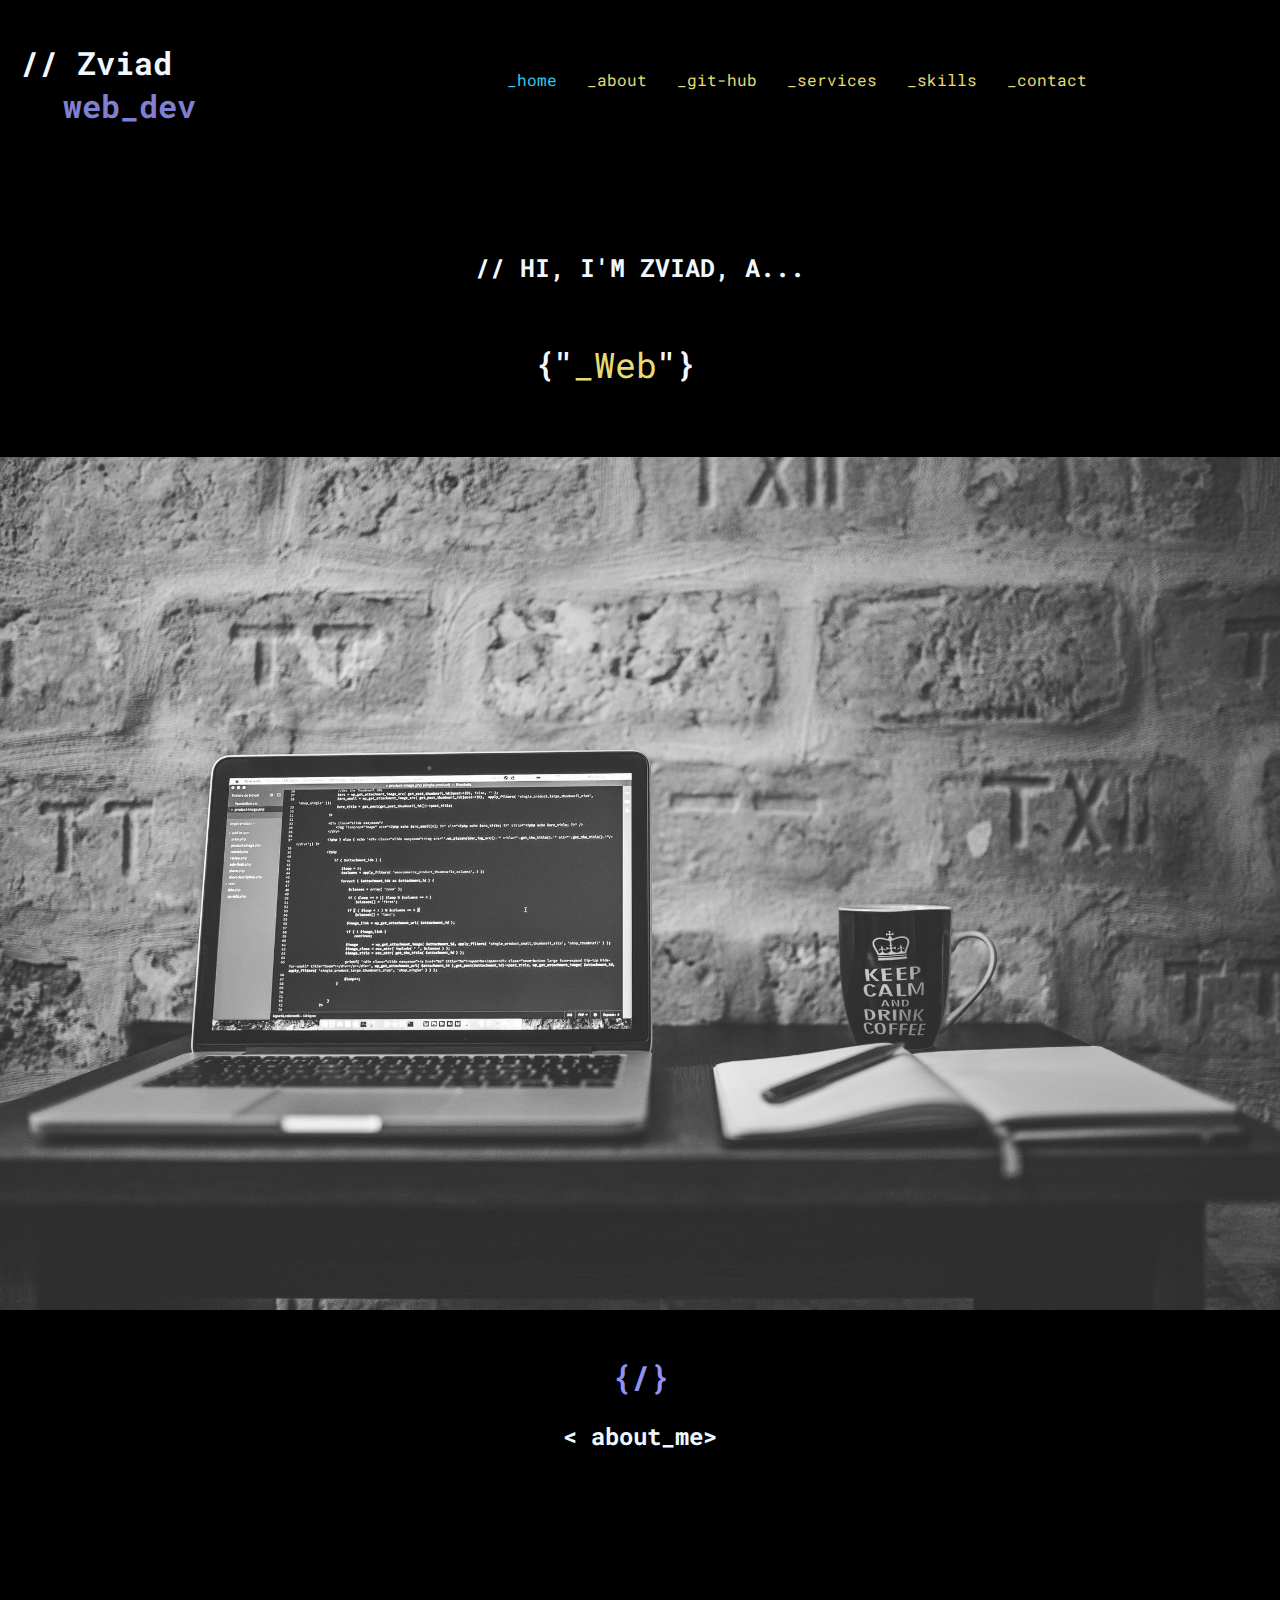
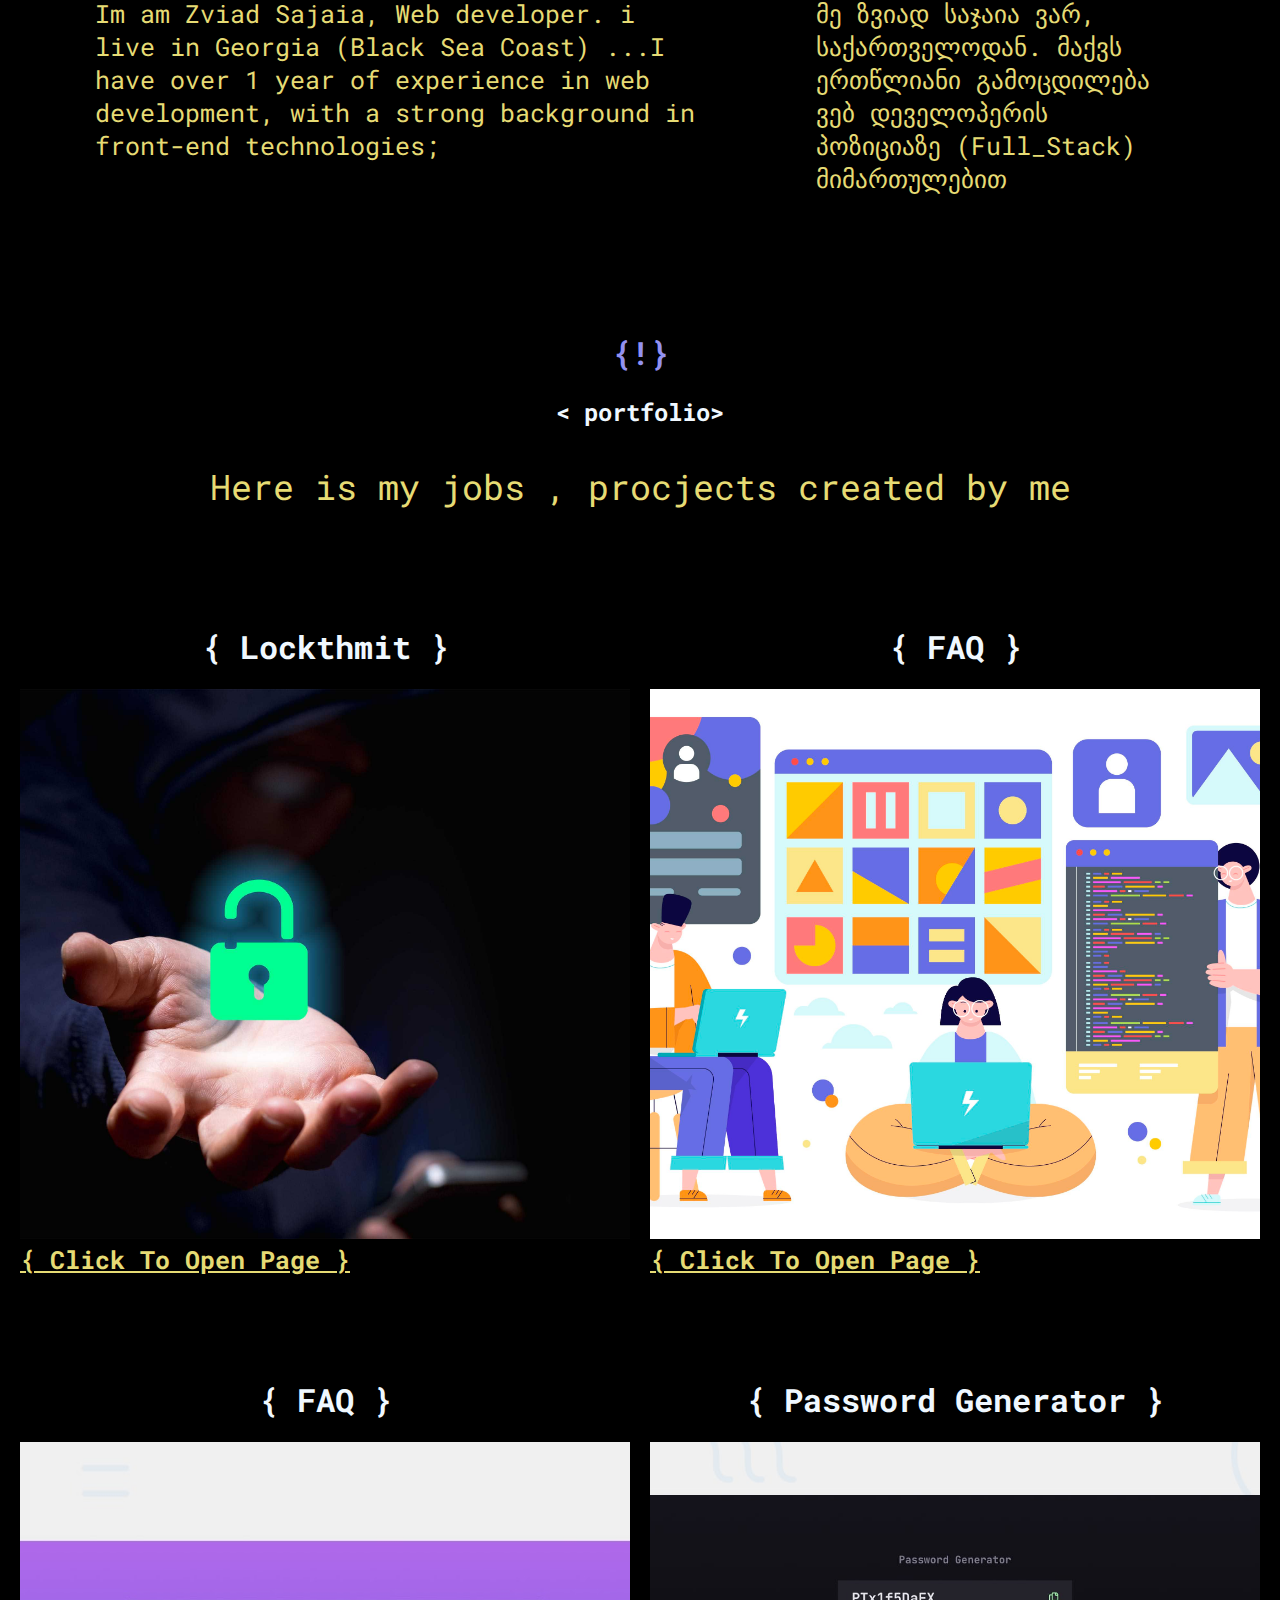
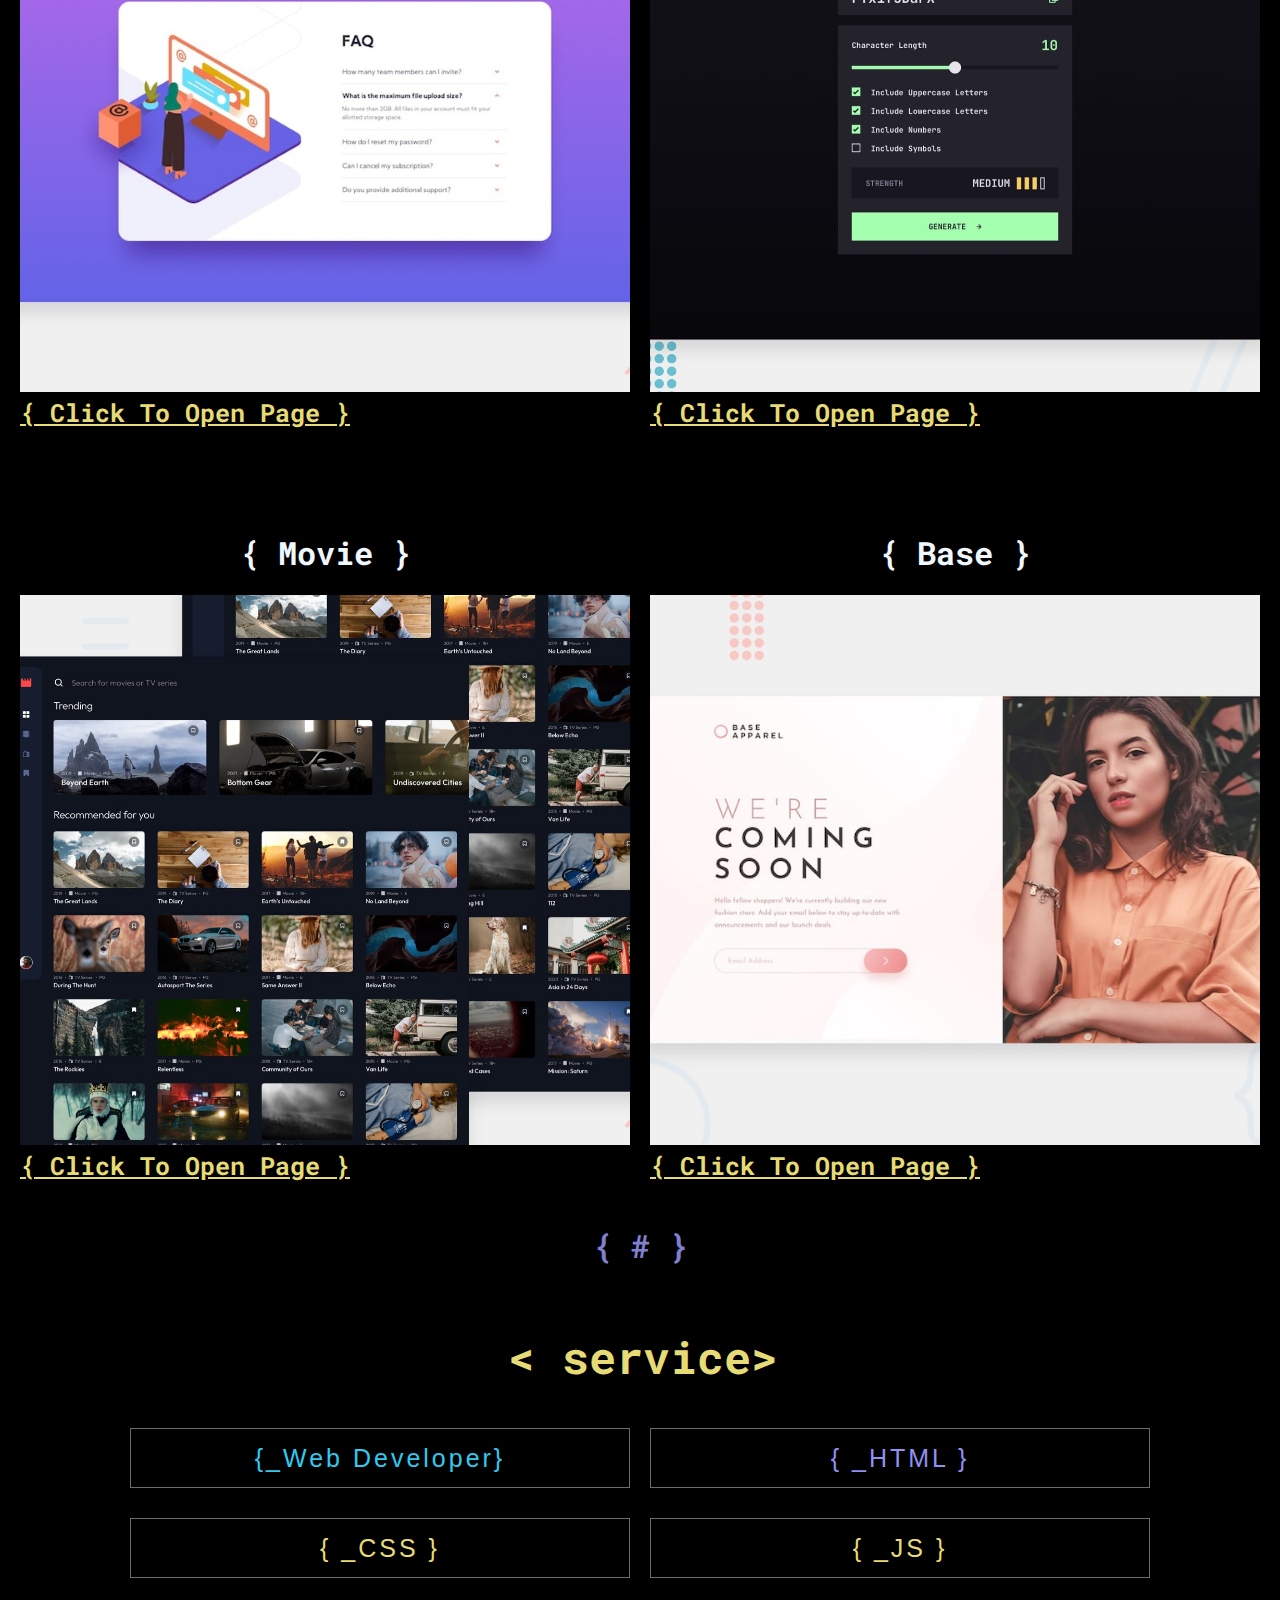
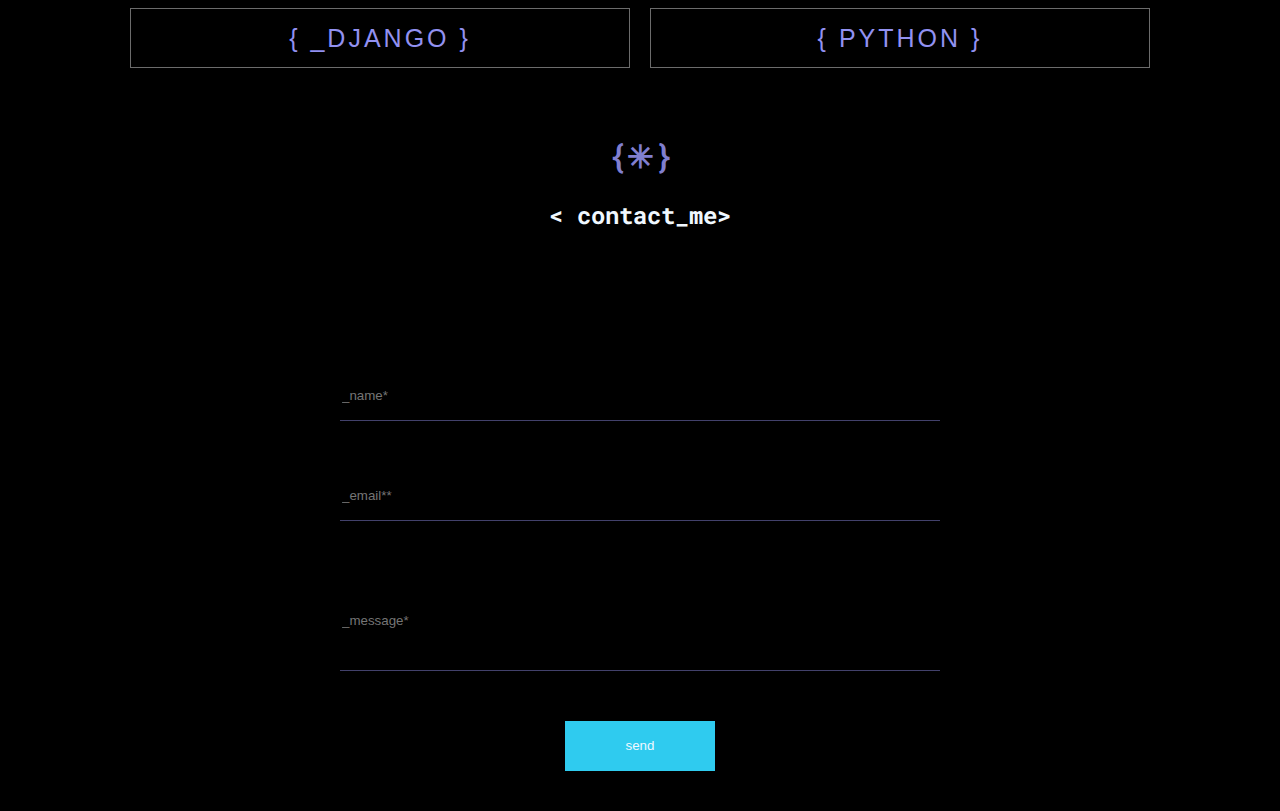
==== index.html @ 8f33a660 "next commit" ====
<!DOCTYPE html>
<html lang="en">

<head>
    <meta charset="UTF-8">
    <meta http-equiv="X-UA-Compatible" content="IE=edge">
    <link rel="preconnect" href="https://fonts.googleapis.com">
    <link rel="preconnect" href="https://fonts.gstatic.com" crossorigin>
    <link href="https://fonts.googleapis.com/css2?family=Roboto+Mono:wght@200&display=swap" rel="stylesheet">
    <meta name="viewport" content="width=device-width, initial-scale=1.0">
    <link rel="stylesheet" href="style.css">
    <title>Personal Portfolio</title>
</head>

<body>

    <div class="main">
        <div class="main-inner">
            <div class="nav-bar">
                <h1 class="header-logo">
                    // Zviad <br>
                    <span>web_dev</span>
                </h1>

                <div class="menu-btn">
                    <h1 onclick="showMenu()" class="btn">≣</h1>
                </div>
            </div>
        </div>

        <div class="main-second-inner">
            <div class="nav-bar-inner">
                <ul class="ul-link">
                    <a class="active" href="index.html">
                        <li>_home</li>
                    </a>
                    <a class="links" href="about.html">
                        <li>_about</li>
                    </a>
                    <a class="links" href="portfolio.html">
                        <li>_git-hub</li>
                    </a>
                    <a class="links" href="services.html">
                        <li>_services</li>
                    </a>
                    <a class="links" href="skills.html">
                        <li>_skills</li>
                    </a>
                    <a class="links" href="contact.html">
                        <li>_contact</li>
                    </a>
                </ul>
            </div>
        </div>
    </div>

    <!-- after header content -->
    <div class="container">
        <div class="after-header">
            <h1 class="after-header-text">
                // HI, I'M ZVIAD, A...
            </h1>

            <div class="animarion">
                <div class="home-animation">
                    <h1 class="span-animation">{"</h1>
                    <span class="animation-text"></span>
                    <h1 class="span-animation">"}</h1>
                </div>
            </div>
        </div>


    </div>

    <!-- developer Img -->
    <img src="./img/deweloper.jpg" alt="" class="dev-img">


    <div class="container">
        <div class="about-main">
            <h1 class="code-tags">{/}</h1>
            <h2 class="about-text">
                < about_me>
            </h2>
            <div class="about-inner">
                <div class="usa">
                    <p class="about-paragrap">
                        Im am Zviad Sajaia, Web developer.
                        i live in Georgia (Black Sea Coast)
                        ...I have over 1 year of experience in web development,
                        with a strong background in front-end technologies;
                    </p>
                </div>

                <div class="geo">
                    <p class="about-paragrap">
                        მე ზვიად საჯაია ვარ, საქართველოდან. მაქვს ერთწლიანი გამოცდილება
                        ვებ დეველოპერის პოზიციაზე (Full_Stack) მიმართულებით
                    </p>
                </div>
            </div>
        </div>

        <div class="about-main">
            <h1 class="code-tags">{!}</h1>
            <h2 class="about-text">
                < portfolio>
            </h2>
            <div class="about-innerr">
                <div class="usa">
                    <p class="about-paragrap-job">
                        Here is my jobs , procjects created by me
                    </p>

                    <div class="cards">
                        <div class="card-inner">
                            <h1 class="name"> { Lockthmit }</h1>
                            <img src="./img/bg-image.jpg" alt="" class="card-img">
                            <a href="http://zviad.pythonanywhere.com/services" target="_blank"
                                class="card-link"> { Click To
                                Open Page }</a>
                        </div>

                        <div class="card-inner">
                            <h1 class="name"> { FAQ }</h1>
                            <img src="./img/1.jpg" alt="" class="card-img">
                            <a href="http://devzn.pythonanywhere.com/" target="_blank"
                                class="card-link"> { Click To
                                Open Page }</a>
                        </div>

                        <div class="card-inner">
                            <h1 class="name"> { FAQ }</h1>
                            <img src="./img/acordeon.jpg" alt="" class="card-img">
                            <a href="https://zura-hub.github.io/faq-accordeon-mobile/" target="_blank"
                                class="card-link"> { Click To
                                Open Page }</a>
                        </div>



                        <div class="card-inner">
                            <h1 class="name"> { Password Generator }</h1>
                            <img src="./img/four-card.jpg" alt="" class="card-img">
                            <a href="https://zura-hub.github.io/password-generator/" target="_blank" class="card-link">
                                {
                                Click
                                To Open Page }</a>
                        </div>

                        <div class="card-inner">
                            <h1 class="name"> { Movie }</h1>
                            <img src="./img/movie.jpg" alt="" class="card-img">
                            <a href="https://zura-hub.github.io/entertaiment-web-applikation/" target="_blank"
                                class="card-link"> {
                                Click
                                To Open Page }</a>
                        </div>

                        <div class="card-inner">
                            <h1 class="name"> { Base }</h1>
                            <img src="./img/base.jpg" alt="" class="card-img">
                            <a href="https://zura-hub.github.io/base-apparel/" target="_blank" class="card-link"> {
                                Click
                                To Open Page }</a>
                        </div>
                    </div>
                </div>
            </div>
        </div>

        <div class="container">
            <div class="service">
                <h1 class="servise-header"> { # }</h1>
                <h2 class="service-text">
                    < service>
                </h2>
                <div class="programs">
                    <input class="s-input" type="text" name="" id="servise-input-one" value="{_Web Developer}"
                        readonly>
                    <input class="s-input" type="text" name="" id="servise-input" value="{ _HTML }" readonly>
                    <input class="s-input" type="text" name="" id="servise-input-green" value="{ _CSS }" readonly>
                    <input class="s-input" type="text" name="" id="servise-input-green" value="{ _JS }" readonly>
                    <input class="s-input" type="text" name="" id="servise-input-react" value="{ _DJANGO }" readonly>
                    <input class="s-input" type="text" name="" id="servise-input-react" value="{ PYTHON }" readonly>
                </div>
            </div>
        </div>

        <div class="container">
            <div class="contact">
                <h1 class="contanct-header">{✳}</h1>
                <h2 class="contant-me">
                    < contact_me>
                </h2>
                <form class="cont-info" action="">
                    <input id="nameInput" type="text" name="" class="inp" placeholder="_name*">
                    <div class="error-massage-box">
                        <p class="error-massage"></p>
                    </div>
                    <input id="emailInput" type="email" name="" class="inp" placeholder="_email**">
                    <div class="error-massage-box">
                        <p class="email-error-massage"></p>
                    </div>
                    <input id="text-area" type="textarea" name="" class="inp" placeholder="_message*">
                    <div class="error-massage-box">
                        <p class="text-error-massage"></p>
                    </div>
                    <input type="submit" value="send" class="send"> 
                </form>
            </div>
        </div>


    </div>
    <script src="js.js"></script>
    <script src="main.js"></script>
    <script src="data.js"></script>
</body>

</html>
---- style.css ----
body {
    margin: 0;
    padding: 0;
    background-color: black;
    font-family: 'Roboto Mono', monospace;
    overflow-x: hidden;
}

* {
    box-sizing: border-box;
}

.main {
    padding: 20px;
}

.header-logo {
    color: aliceblue;
}

.container {
    padding: 20px;
}

.nav-bar {
    display: flex;
    justify-content: space-between;
    font-weight: bolder;
}

.header-logo span {
    color: #807fd0;
    margin-left: 43px;
    font-weight: 900;
}

.menu-btn {
    color: #2fcbef;
    user-select: none;
}

.python-box {
    margin-left: 0;
    margin-top: 30px;
}

.btn {
    font-size: 30px;
    cursor: pointer;
}

.nav-bar-inner {
    display: none;
}

.ul-link {
    position: absolute;
    display: block;
    margin: auto;
    background: rgba(0, 0, 0, 0.79);
    width: 100%;
    margin-left: -20px;
    text-align: left;
}

.home-animation{
    display: flex;
    align-items: center;
}

.links {
    margin: 15px;
    text-decoration: none;
    list-style: none;
    color: #e6db74;
}


.links:hover {
    color: #2fcbef;
}

.active {
    color: #2fcbef;
    margin: 15px;
    text-decoration: none;
    list-style: none;
}

/* after header */

.after-header-text {
    color: aliceblue;
    text-align: center;
    font-size: 14px;
    margin-top: 62px;
}

.span-animation {
    color: aliceblue;
    display: inline;
    
}



.animation-text{
    color: #e6db74;
    font-size:20px;
    display: flex;
    margin: 0;
}

.dev-img {
    width: 100%;
    object-fit: cover;
    margin-top: 10px;
}

.code-tags {
    color: #9291f1;
    text-align: center;
}

.about-text {
    color: aliceblue;
    text-align: center;
}

.about-paragrap {
    width: 290px;
    color: #e6db74;
    text-align: start;
}

.about-paragrap-job {
    color: #e6db74;
}

.cards {
    width: 100%
}

.name {
    color: aliceblue;
    text-align: center;
}

.card-img {
    width: 100%;
    object-fit: cover;
}

.card-link {
    color: #e6db74;
    font-weight: bolder;
    font-size: 25px;
}

.card-inner {
    margin-top: 60px;
}

.servise-header {
    color: #807fd0;
    text-align: center;
}

.service-text {
    color: aliceblue;
    text-align: center;
}

.s-input {
    height: 60px;
    width: 100%;
    background: transparent;
    border: solid .6px rgba(255, 255, 255, 0.422);
    cursor: text;
    margin: 5px 0 5px 0;
    text-align: center;
    color: #9291f1;

}

#servise-input-green {
    height: 60px;
    width: 100%;
    background: transparent;
    border: none;
    margin-top: 5px;
    border: solid .6px rgba(255, 255, 255, 0.422);
    color: #e6db74;
}

.s-input:hover {
    background-color: #e6db74;
}

#servise-input-green:hover {
    background-color: #2fcbef;
}

#servise-input-one {
    color: #2fcbef;
}

.contanct-header {
    color: #807fd0;
    text-align: center;
}


.animation-text {
    margin: 30px;
}

.git-animaton{
    display: flex;
    justify-content: center;
    align-items: center;
}

.inp {
    width: 100%;
    border: none;
    border-bottom: solid 1px #807fd083;
    background: transparent;
    height: 50px;
    outline: none;
    color: #807fd0;
}

#text-area {
    height: 100px;
}

.send {
    background-color: #2fcbef;
    color: aliceblue;
    margin-top: 40px;
    height: 50px;
    width: 150px;
    border: none;
    cursor: pointer;
    margin-left: 25%;
}

.send:hover {
    background-color: #807fd0;
}

.animation-text-ebout {
    color: #807fd0;
    display: inline;
    font-size: 30px;
    margin-right: -10px;
    text-align: center;
}

.Header-about {
    color: aliceblue;
    font-size: 21px;
}

.skills-symbol {
    color: #807fd0;
}

.header {
    color: aliceblue;
}

.skill-text {
    color: #e6db74;
}

.skills-ebout {
    margin-top: 30px;
}

.contant-me {
    color: aliceblue;
    text-align: center;
}

.error-massage{
    color: rgba(255, 111, 0, 0.9);
    font-size: 10px;
}

.email-error-massage{
    color: rgba(255, 111, 0, 0.9);
    font-size: 10px;
}

.text-error-massage{
    color: rgba(255, 111, 0, 0.9);
    font-size: 10px;
}

.names {
    color: #e6db74;
}

.animation-text-portfolio {
    color: #807fd0;
    font-size: 33px;
    margin: 0 20px 0 20px;
}

.header-portfolio {
    color: #9291f1;
    text-align: center;
}

.animation-text-servvices {
    color: #2fcbef;
    font-size: 30px;
    padding-left: 0px;
}



.animarion {
    display: flex;
    justify-content: center;
    align-items: center;
}

.service-box{
    display: grid;
    justify-content: center;
    margin-left: -15px;
}

.service-text {
    color: #e6db74;
    font-size: 30px
}


.animation-text-skills {
    color: #807fd0;
    font-size: 35px;
}

.html-box {
    margin-top: 30px;
    padding-top: 5px;
    width: 100%;
    height: 50px;
    font-size: 30px;
    text-align: center;
    color: #e6db74;
    border: solid 1px #807fd091;
}

.css-box {
    margin-top: 30px;
    padding-top: 5px;
    width: 100%;
    height: 50px;
    font-size: 30px;
    text-align: center;
    color: #e6db74;
    border: solid 1px #e6db7487;
}

.js-box {
    margin-top: 30px;
    padding-top: 5px;
    width: 100%;
    height: 50px;
    font-size: 30px;
    font-weight: lighter;
    text-align: center;
    color: #e6db74;
    border: solid 1px #2fccefa8;
}


.skills-inner {
    display: flex;
    justify-content: center;
    align-items: center;
}

.react-box {
    margin-top: 30px;
    padding-top: 5px;
    width: 100%;
    height: 50px;
    font-size: 30px;
    font-weight: lighter;
    text-align: center;
    color: #e6db74;
    border: solid 1px #807fd0aa;
}

.python-box {
    margin-top: 30px;
    padding-top: 5px;
    width: 100%;
    height: 50px;
    font-size: 30px;
    font-weight: lighter;
    text-align: center;
    color: #e6db74;
    border: solid 1px #807fd0aa;

}

/* tablet */

@media screen and (min-width: 768px) {
    .about-inner {
        display: flex;
        justify-content: space-between;
    }

    .after-header-text {
        font-size: 25px;
    }

    .services{
        display: flex;
        align-items: center;
        margin-left: -80px;
    }

    .animation-text-servvices{
        margin: 0 80px 0 80px;
    }

    .span-animation {
        margin-right: 100px;
    }

    .span-animation-one {
        margin: -30px;
    }

    .animation-text {
        font-size: 35px;
        margin: 40px;
    }

    .animation-text-portfolio {
        color: #807fd0;
        font-size: 33px;
        margin: 0 50px 0 50px;
    }

    .python-box {
        margin: 0;
        margin-top: 40px;
    }

    .about-paragrap-job {
        text-align: center;
        width: 100%;
        font-size: 35px;
    }


    .span-animation {
        margin-left: -40px;
    }

    .span-animation {
        margin-right: -40px;
    }

    .send {
        display: block;
        margin: auto;
        margin-top: 50px;
    }

    .animation-text-ebout {
        font-size: 45px;
        letter-spacing: 3px;
        margin: 0 80px 0 80px;
    }

    .about-animation{
        display: flex;
        justify-content: center;
        align-items: center;
        margin-left: 150px;
    }

    .about-paragrap {
        text-align: start;
        width: 100%;
        margin-top: 50px;
        margin-bottom: 40px;
    }

    .home-animation{
        display: flex;
        justify-content: center;
        align-items: center;
        margin-left: 150px;
    }

    .skills-inner {
        display: flex;
        justify-content: center;
        align-items: center;
    }

    .animarion:nth-child(1) {
        margin-left: 17%;
    }

    .animation-text-servvices {
        font-size: 45px;
    }

    .animarion {
        margin-left: -200px;
    }

    .animation-text-skills {
        font-size: 55px;
        margin: 0 80px 0 80px;
    }

    .git-animaton{
        display: flex;
        justify-content: center;
        align-items: center;
    }

}

@media screen and (min-width: 1024px) {
    .menu-btn {
        display: none;
    }

    .container{
        padding: 20px;
    }
    .nav-bar-inner {
        display: flex;
    }    

    .skills-inner {
        display: flex;
        justify-content: center;
        align-items: center;
    }

    
    .main {
        display: flex;
        align-items: center;
    }

    .main-inner{
        display: flex;
    }

    .about-animation{
        display: flex;
        justify-content: center;
        align-items: center;
        margin-left: 150px;
    }
    
    .ul-link{
        display: flex;
        margin-top: -30px;
        margin-left: 20%;
    }

    .animation-text {
        font-style: 45px;
    }

    .animarion {
        display: flex;
        justify-content: center;
        align-items: center;
    }

    .about-inner {
        width: 100%;
        display: flex;
        justify-content: center;
        padding: 20px;
    }

    .about-paragrap {
        padding: 55px;
        width: 400px;
    }

    .span-animation-one {
        margin: 0px;
    }

    .cards {
        width: 100%;
        display: grid;
        grid-template-columns: auto auto;
        gap: 20px;
    }


    .card-img {
        width: 100%;
        height: 550px;
    }

    .s-input {
        font-size: 25px;
        letter-spacing: 3px;
    }

    .about-paragrap {
        width: 100%;
        font-size: 25px;
    }

   
    .portfolio main {
        margin-left: 15%;
    }

    .animation-text-portfolio {
        color: #807fd0;
        font-size: 33px;
        margin: 0 80px 0 80px;
    }

    .animation-text-servvices {
        letter-spacing: 15px;
        font-size: 35px;
        margin: 0 80px 0 80px;
    }


    .git-animaton{
        display: flex;
        justify-content: center;
    }
    
    .service-box {
        margin-left: 30px;
    }

    .service-text {
        margin-top: 60px;
        margin-left: -120px;
    }

    .skills-inner {
        display: flex;
        justify-content: center;
        margin-left: -100px;
    }

    .skill-box {
        font-size: 35px;
        letter-spacing: 15px;
    }

    .s-input {
        width: 500px;
    }

    #servise-input-green {
        width: 500px;
    }

    .programs {
        gap: 20px;
        display: grid;
        justify-content: center;
        grid-template-columns: auto auto;
    }

    .skill-box {
        display: grid;
        justify-content: center;
        gap: 15px;
        grid-template-columns: auto auto;
    }

    .skill-box>* {
        width: 400px;
    }

    .service-text {
        font-size: 45px;
        margin-left: 5px;
    }

    .inp {
        margin-top: 40px;
    }

    .cont-info {
        width: 600px;
        display: block;
        margin: auto;
        margin-top: 100px;
    }

    .python-box {
        margin-left: 50%;
    }

    .home-animation{
        display: flex;
        justify-content: center;
        align-items: center;
        margin-left: 150px;
    }
}
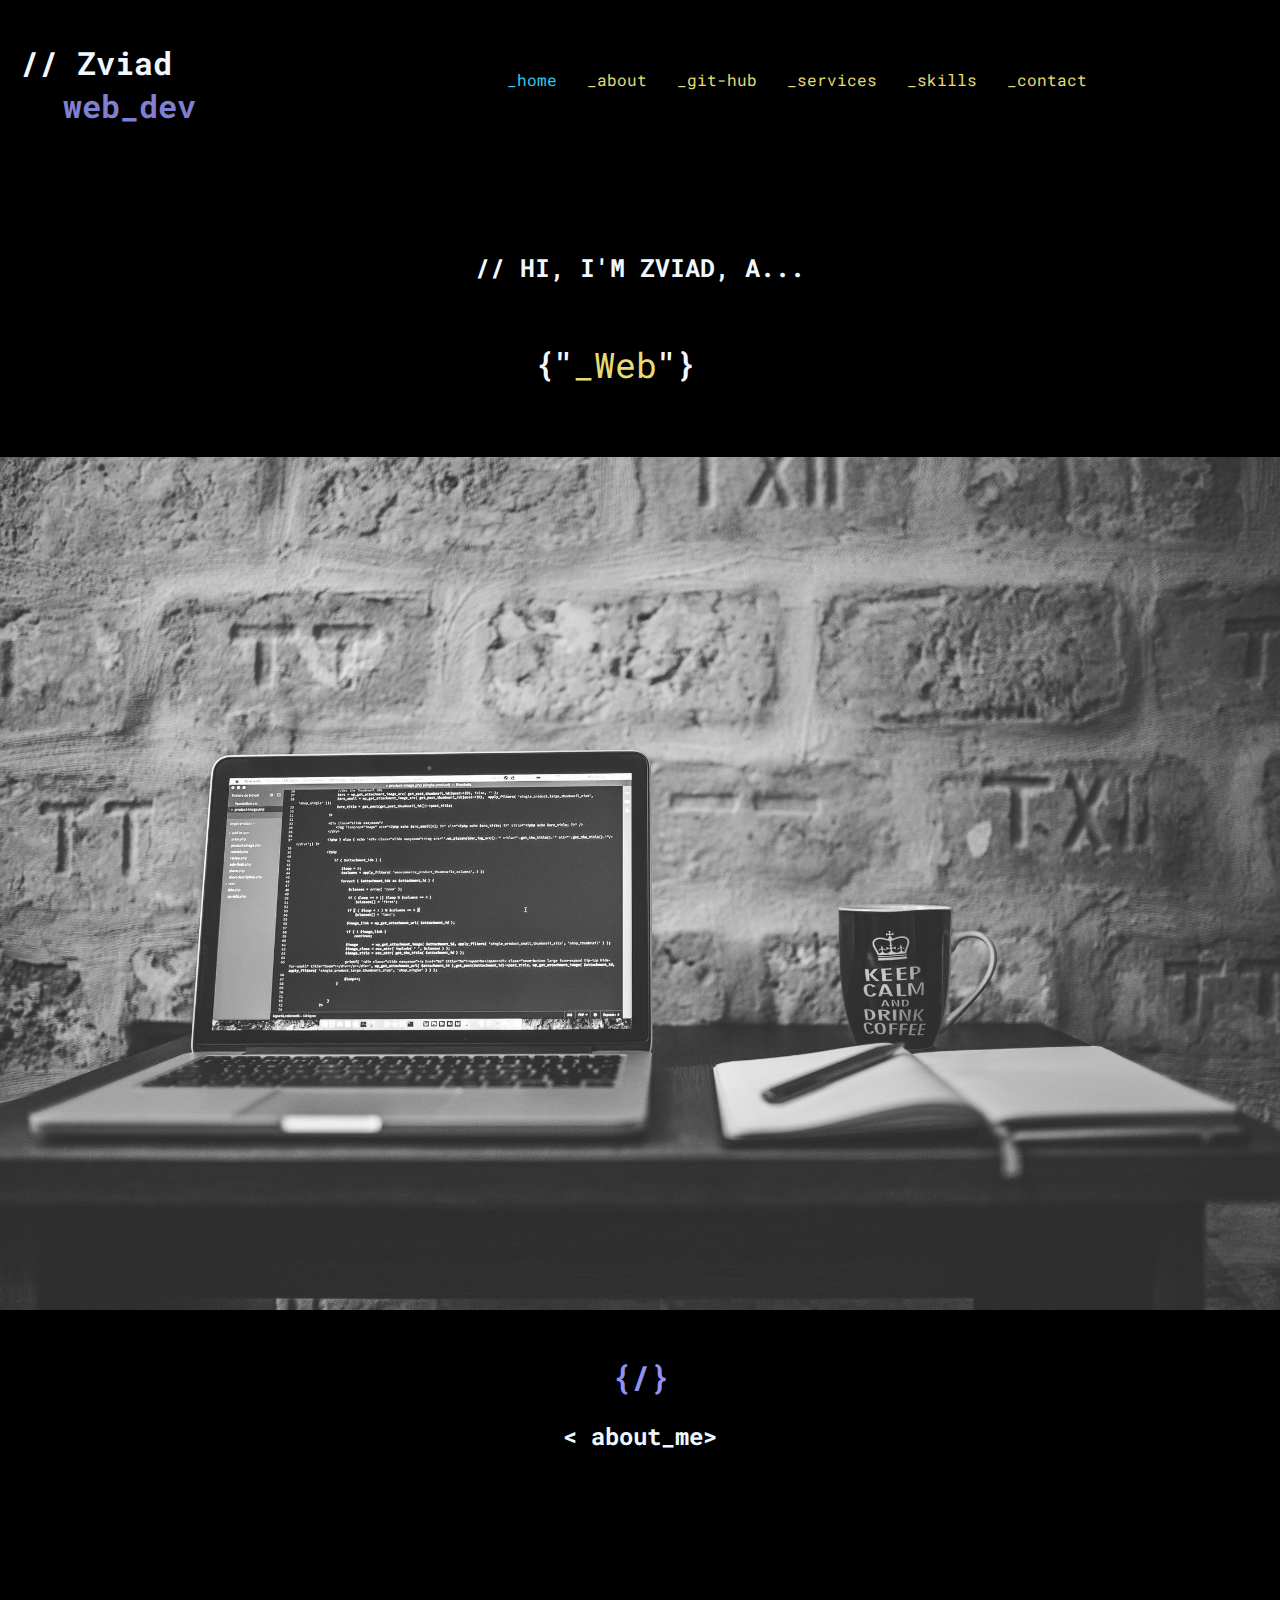
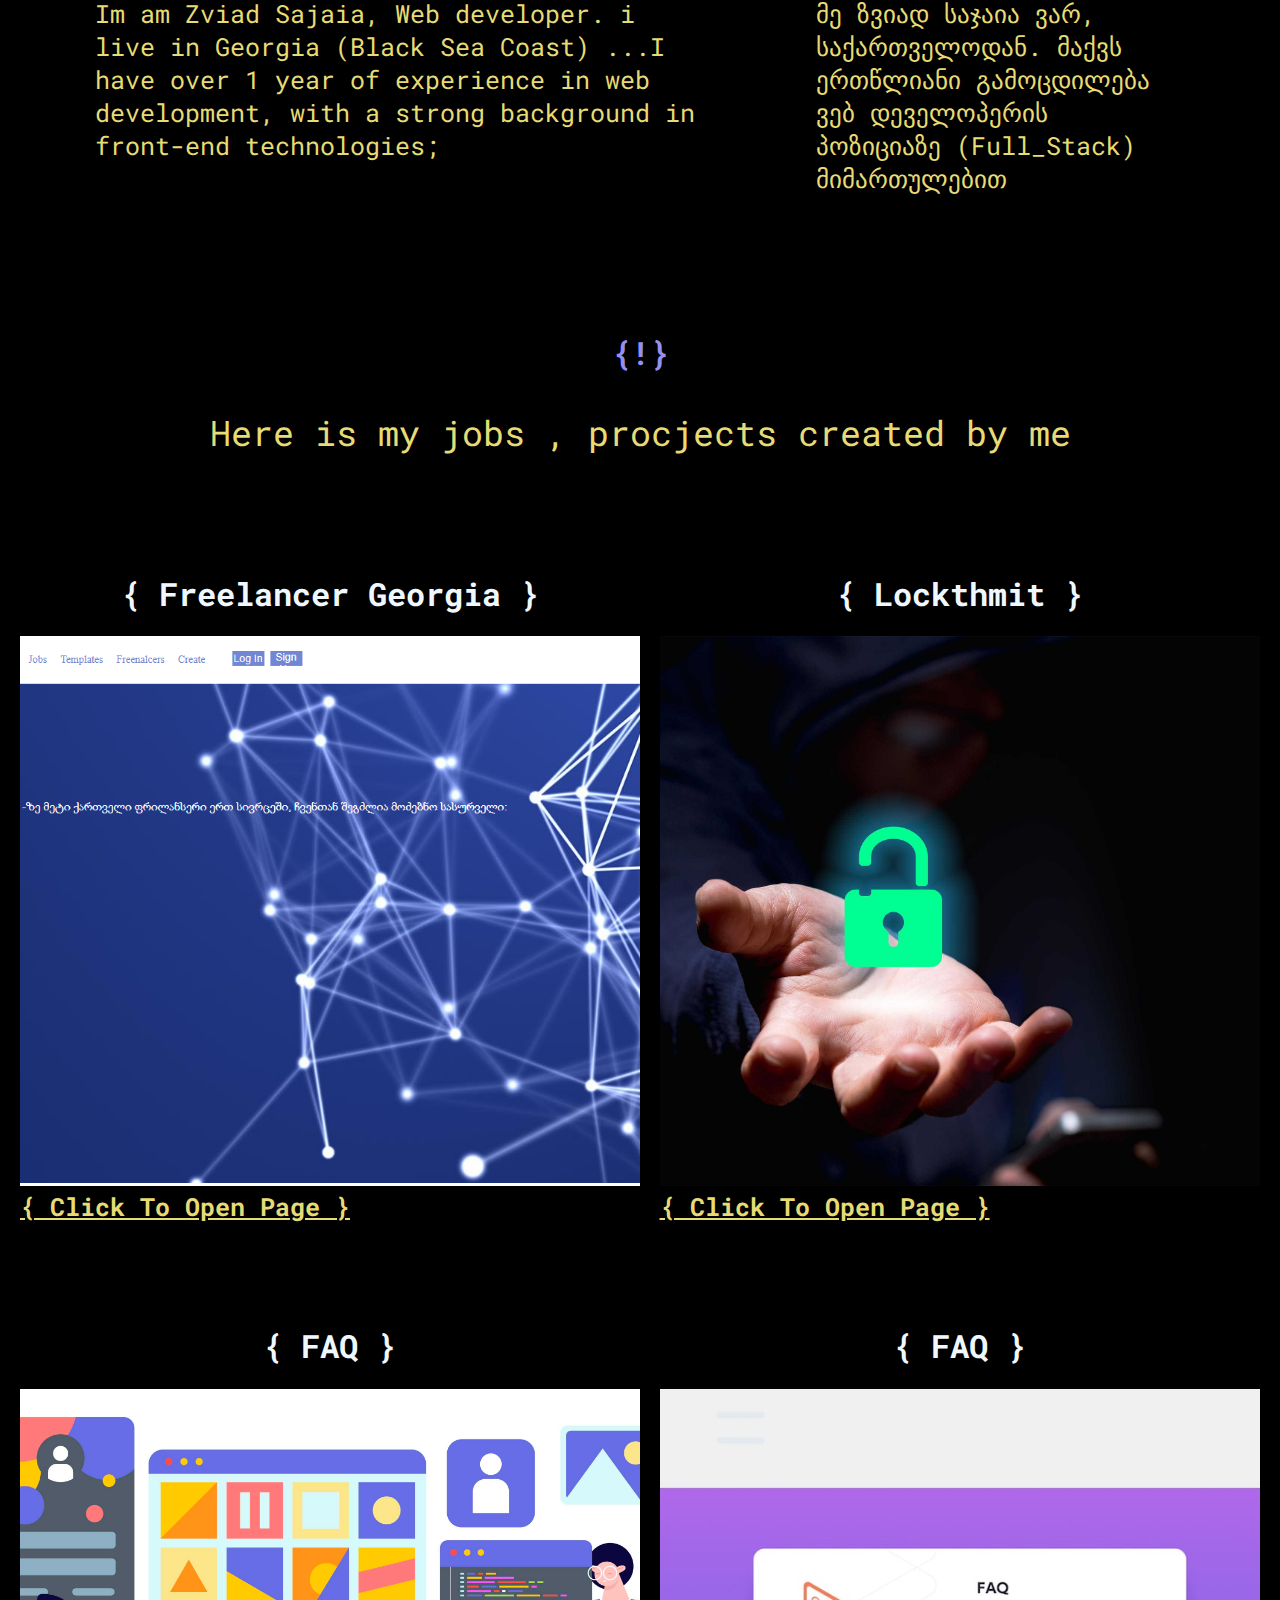
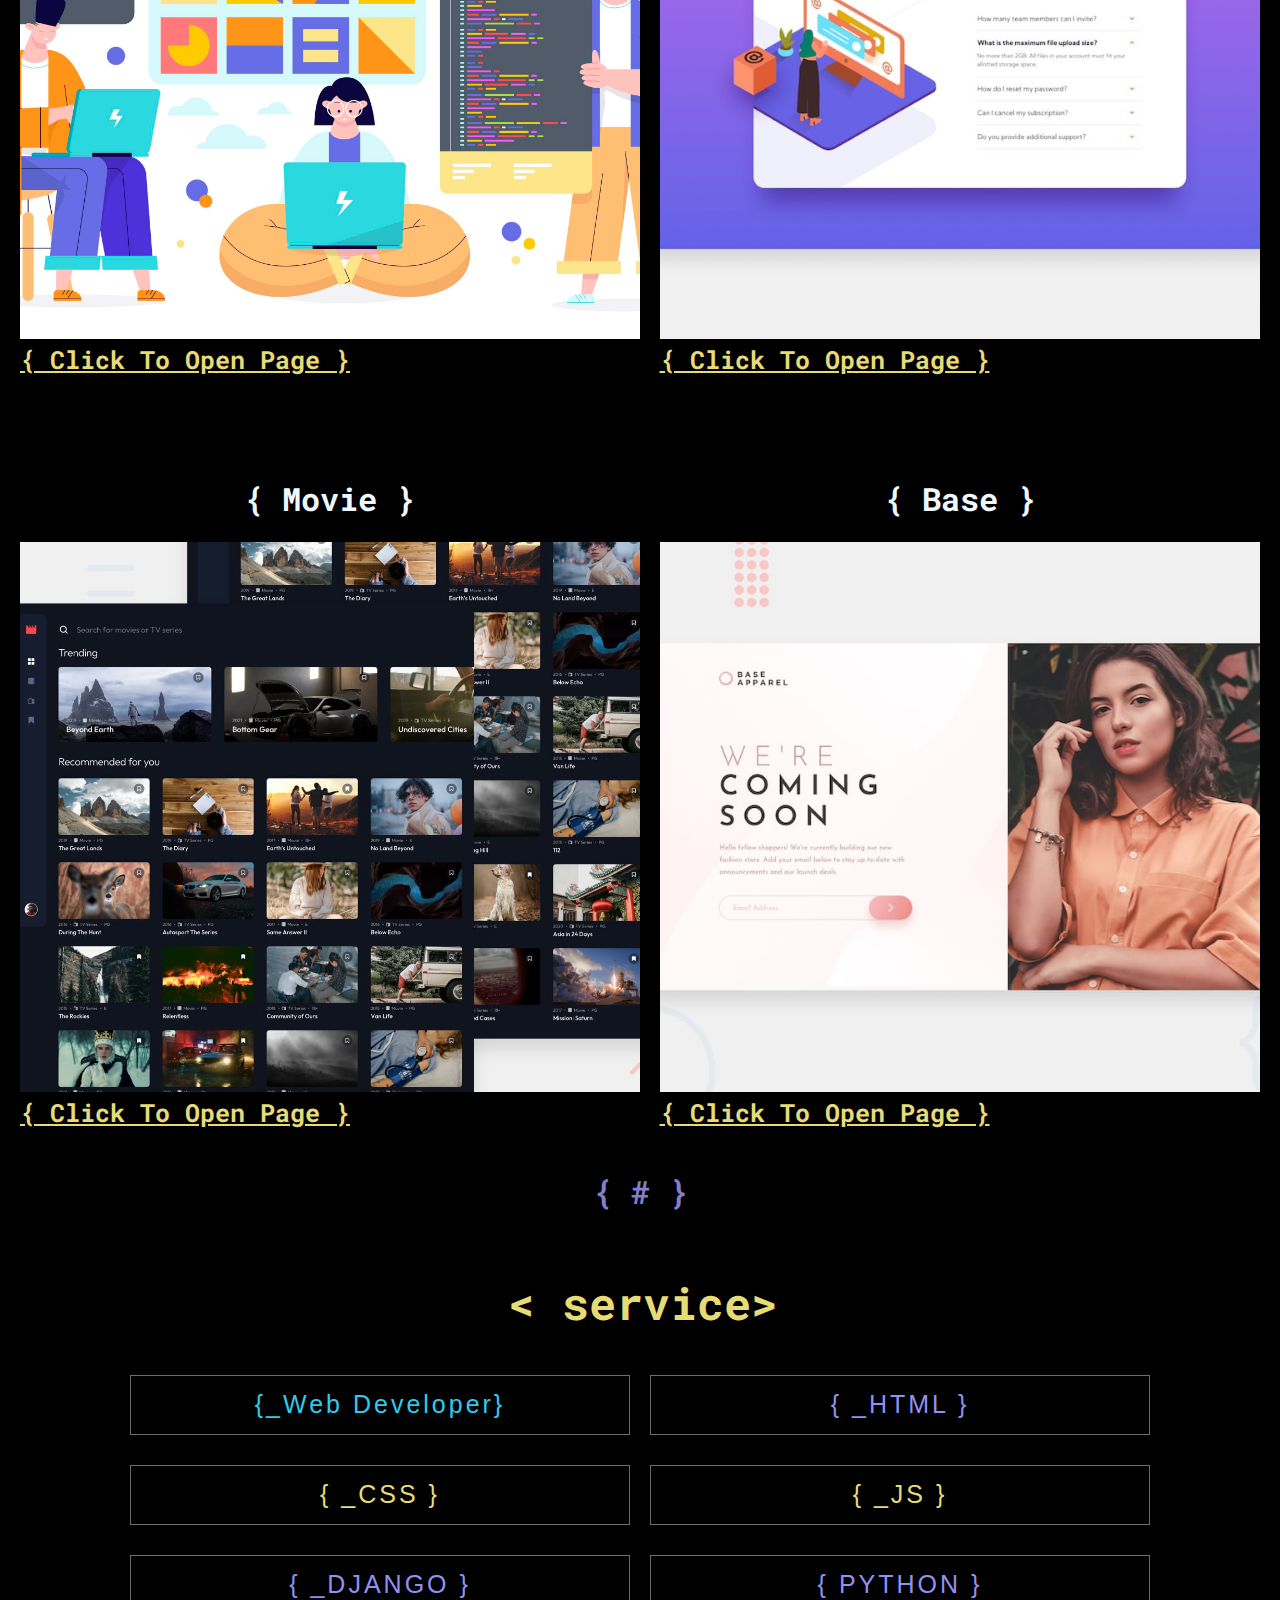
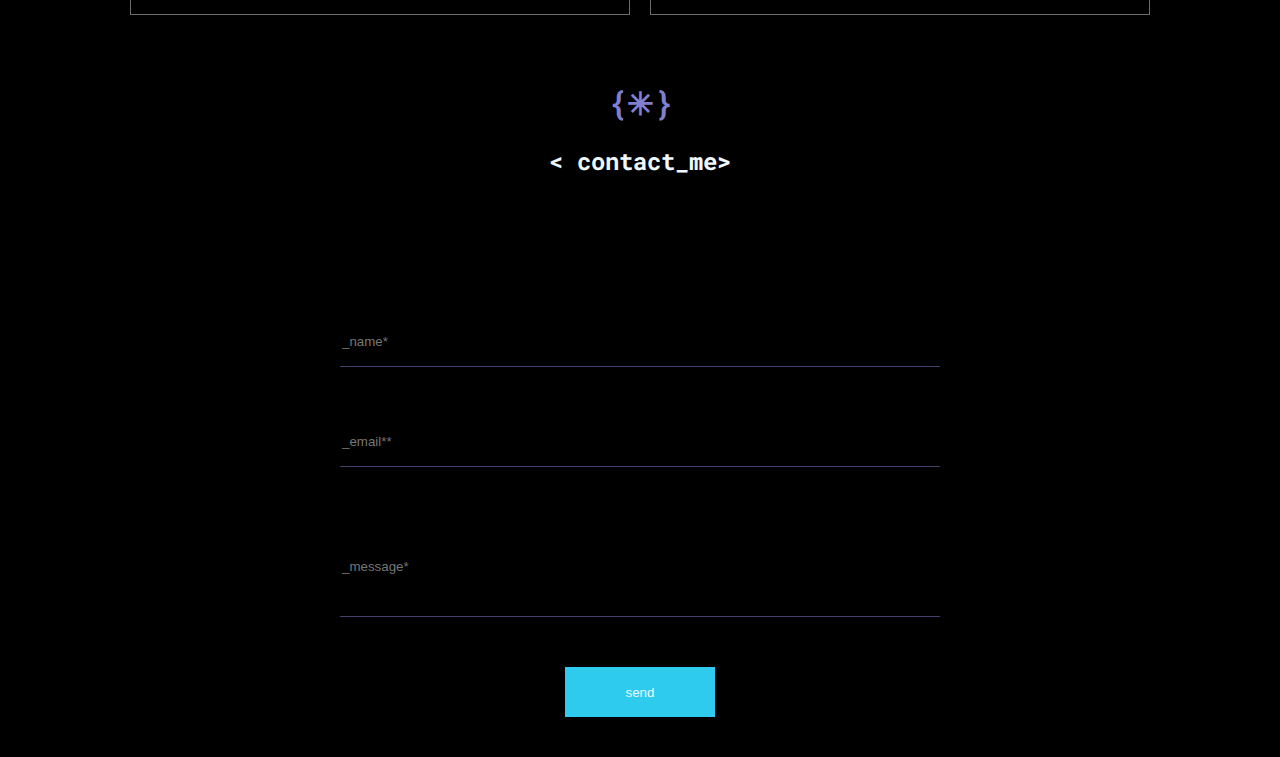
==== commit 1844c1ce: "last commit" ====
--- a/index.html
+++ b/index.html
@@ -105,7 +105,7 @@
         <div class="about-main">
             <h1 class="code-tags">{!}</h1>
             <h2 class="about-text">
-                < portfolio>
+                <portfolio>
             </h2>
             <div class="about-innerr">
                 <div class="usa">
@@ -114,10 +114,21 @@
                     </p>
 
                     <div class="cards">
+
+                        <div class="card-inner">
+                            <h1 class="name"> { Freelancer Georgia }</h1>
+                            <img src="./img/free.png" alt="" class="card-img">
+                            <a href="https://frelancer.pythonanywhere.com/" target="_blank" class="card-link">
+                                {
+                                Click
+                                To Open Page }</a>
+                        </div>
+
+
                         <div class="card-inner">
                             <h1 class="name"> { Lockthmit }</h1>
                             <img src="./img/bg-image.jpg" alt="" class="card-img">
-                            <a href="http://zviad.pythonanywhere.com/services" target="_blank"
+                            <a href="http://zviad.pythonanywhere.com/" target="_blank"
                                 class="card-link"> { Click To
                                 Open Page }</a>
                         </div>
@@ -125,7 +136,7 @@
                         <div class="card-inner">
                             <h1 class="name"> { FAQ }</h1>
                             <img src="./img/1.jpg" alt="" class="card-img">
-                            <a href="http://devzn.pythonanywhere.com/" target="_blank"
+                            <a href="https://devzn.pythonanywhere.com/" target="_blank"
                                 class="card-link"> { Click To
                                 Open Page }</a>
                         </div>
@@ -138,16 +149,7 @@
                                 Open Page }</a>
                         </div>
 
-
-
-                        <div class="card-inner">
-                            <h1 class="name"> { Password Generator }</h1>
-                            <img src="./img/four-card.jpg" alt="" class="card-img">
-                            <a href="https://zura-hub.github.io/password-generator/" target="_blank" class="card-link">
-                                {
-                                Click
-                                To Open Page }</a>
-                        </div>
+                       
 
                         <div class="card-inner">
                             <h1 class="name"> { Movie }</h1>
